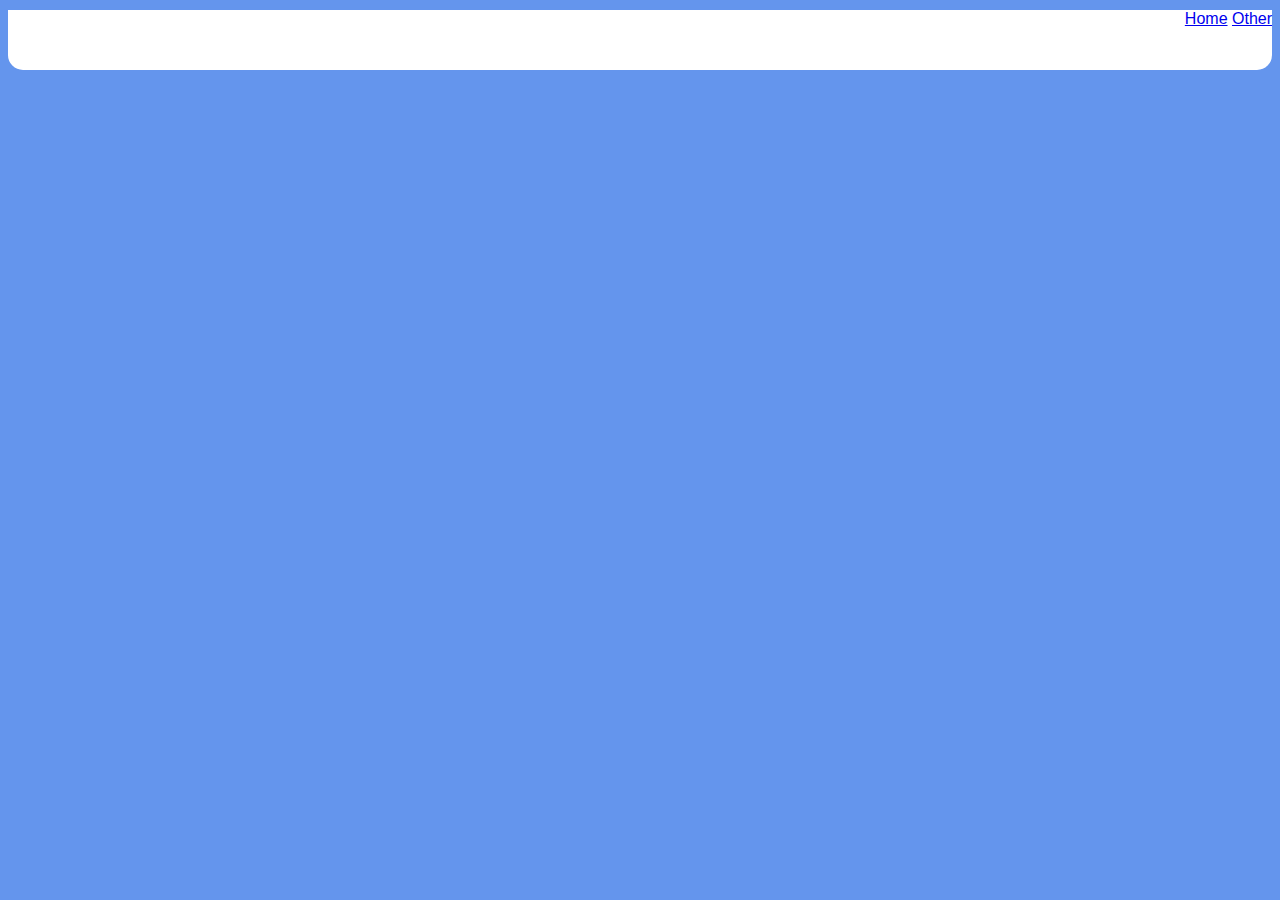
==== index.html @ efa5ba9b "testing" ====
<!doctype html>
<html>
    <head>
        <title>My Personal Topic Showcase</title>
        <meta charset="UTF-8">
        <meta name="viewport" content="width=device-width, initial-scale=1.0">
        <link rel="stylesheet" type="text/css" href="style.css">
    </head>
    <body>
        <header>
            <nav>
                <a href="#">Home</a>
                <a href="#">Other</a>
            </nav>
        </header>
    </body>
</html>
---- style.css ----
* {
    box-sizing: border-box;
}

body {
    background-color: cornflowerblue;
    font-family: Helvetica, sans-serif;
    
}

header {
    background-color: white;
    height: 60px;
    border-radius: 0 0 15px 15px;
}

/* a {
    background-color: gray;
    text-align: center;
    padding: .5em 1em;
    text-decoration: none;
    font-size: 16px;
    
} */

nav {
    text-align: right;
    margin: 10px;
    margin-left: 0;
    width: 100%;
    height: 20px;
    padding-left: 0;
}

nav a {
    list-style-type: none;
    padding-left: 0;
    display: inline-block;
    gap: 5px;
}

/* nav {
    float: right;
    gap:5px;
    display: inline-block;
} */
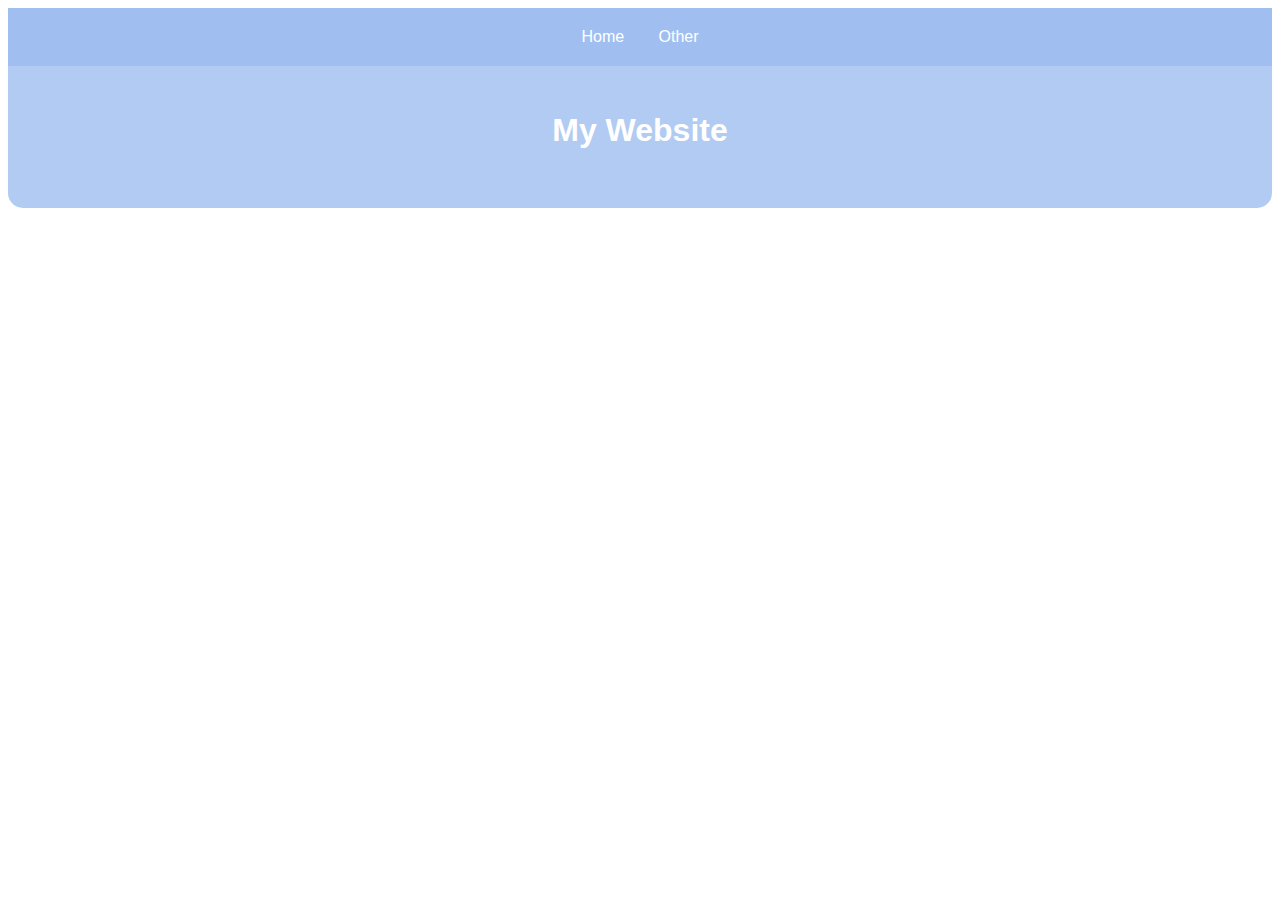
==== commit 7c85ed14: "Basic header and nav bar made" ====
--- a/index.html
+++ b/index.html
@@ -4,14 +4,18 @@
         <title>My Personal Topic Showcase</title>
         <meta charset="UTF-8">
         <meta name="viewport" content="width=device-width, initial-scale=1.0">
-        <link rel="stylesheet" type="text/css" href="style.css">
+        <link rel="stylesheet" type="text/css" href="styles/main.css">
     </head>
     <body>
         <header>
             <nav>
-                <a href="#">Home</a>
-                <a href="#">Other</a>
+                <a href="#" class="nav">Home</a>
+                <a href="./pages/otherPage.html" class="nav">Other</a>
             </nav>
+            <h1>My Website</h1>
         </header>
+        <main>
+
+        </main>
     </body>
 </html>--- a/styles/main.css
+++ b/styles/main.css
@@ -0,0 +1,39 @@
+* {
+    box-sizing: border-box;
+}
+
+body {
+    background-color: white;
+    font-family: Helvetica, sans-serif;
+}
+
+nav {
+    background-color: #a0bff0;
+    padding: 20px;
+    text-align: center;
+    vertical-align: middle;
+}
+
+a.nav {
+    padding: 15px;
+    text-decoration: none;
+    color: white;
+}
+a.nav:hover {
+    background-color: #92b6f0;
+    transition-property: all;
+    transition-duration: 200ms;
+}
+
+header {
+    background-color: #b2cbf2;
+    height: 200px;
+    border-radius: 0 0 15px 15px;
+    text-align: center;
+}
+
+header h1 {
+    padding-top: 25px;
+    color: white;
+}
+
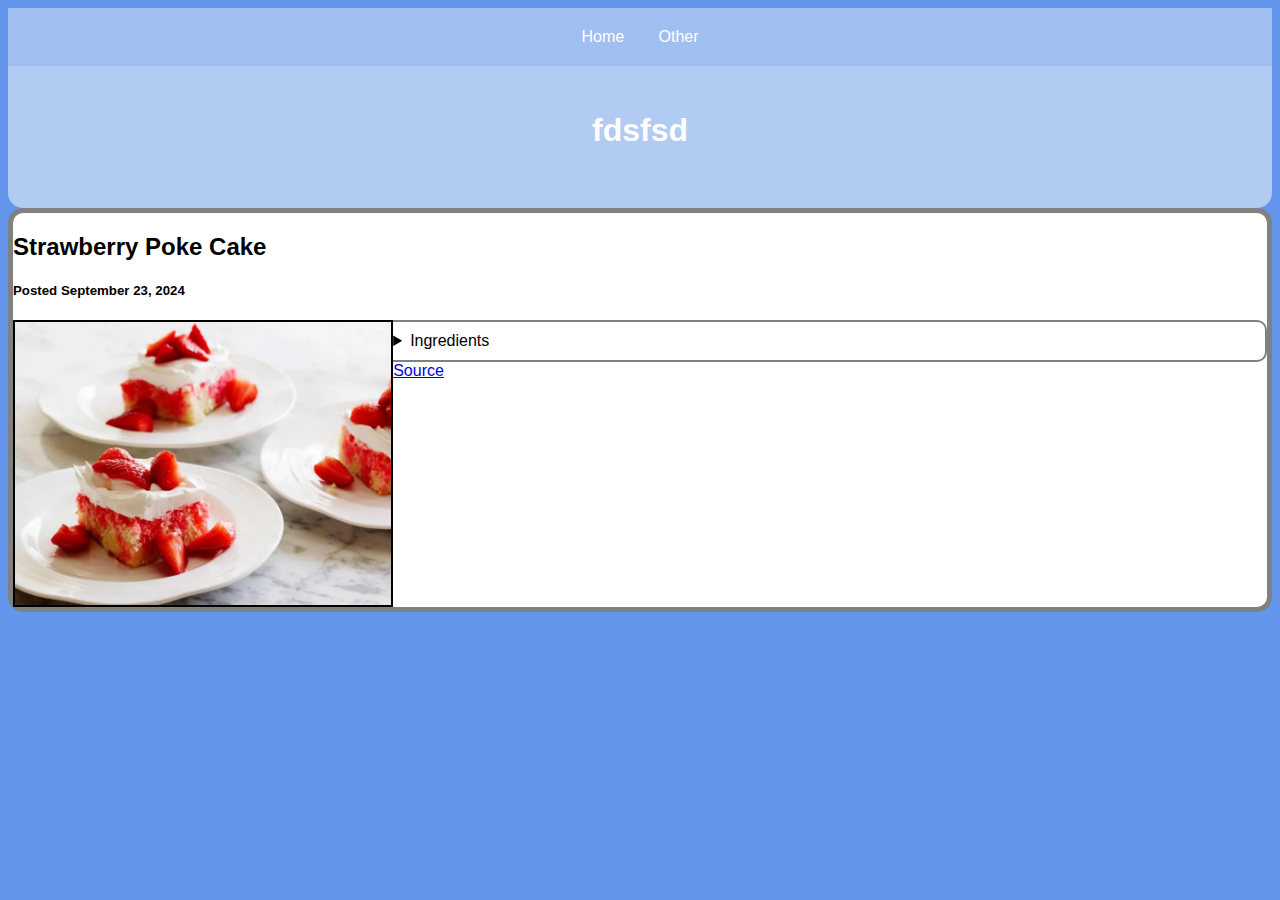
==== commit e74e6f27: "Structure developed, needs CSS improvement" ====
--- a/index.html
+++ b/index.html
@@ -7,15 +7,38 @@
         <link rel="stylesheet" type="text/css" href="styles/main.css">
     </head>
     <body>
+        <nav>
+            <a href="#" class="nav">Home</a>
+            <a href="pages/otherPage.html" class="nav">Other</a>
+        </nav>
         <header>
-            <nav>
-                <a href="#" class="nav">Home</a>
-                <a href="./pages/otherPage.html" class="nav">Other</a>
-            </nav>
-            <h1>My Website</h1>
+            <h1>fdsfsd</h1>
         </header>
-        <main>
-
-        </main>
+        <div>
+            <h2>Strawberry Poke Cake</h2>
+            <h5>Posted September 23, 2024</h5>
+            <img src="images/strawberry-cake.webp" alt="Image of Strawberry Cake">
+            <details>
+                <summary>Ingredients</summary>
+                <ul>
+                    <li>2 sticks (1 cup) unsalted butter, at room temperature, plus more for greasing the pan</li>
+                    <li>2 1/2 cups all-purpose flour</li>
+                    <li>1/2 teaspoon baking powder</li>
+                    <li>1/2 teaspoon baking soda</li>
+                    <li>1/2 teaspoon fine salt</li>
+                    <li>1 1/4 cups buttermilk, well shaken</li>
+                    <li>2 teaspoons pure vanilla extract</li>
+                    <li>2 cups sugar</li>
+                    <li>3 large eggs, at room temperature, lightly beaten</li>
+                    <li>3-ounce box strawberry gelatin</li>
+                    <li>2 pounds strawberries</li>
+                    <li>3 tablespoons sugar</li>
+                    <li>2 cups heavy cream, cold</li>
+                    <li>1 tablespoon sugar</li>
+                    <li>2 teaspoons pure vanilla extract</li>
+                </ul>
+            </details>
+            <a href="https://www.foodnetwork.com/recipes/food-network-kitchen/strawberry-poke-cake-3362177" target="_blank">Source</a>
+        </div>
     </body>
 </html>--- a/styles/main.css
+++ b/styles/main.css
@@ -1,10 +1,8 @@
-* {
-    box-sizing: border-box;
-}
-
 body {
-    background-color: white;
+    background-color: cornflowerblue;
     font-family: Helvetica, sans-serif;
+    display: flex;
+    flex-wrap: wrap;
 }
 
 nav {
@@ -12,14 +10,15 @@
     padding: 20px;
     text-align: center;
     vertical-align: middle;
+    width: 100%;
 }
 
-a.nav {
+nav > a {
     padding: 15px;
     text-decoration: none;
     color: white;
 }
-a.nav:hover {
+nav > a:hover {
     background-color: #92b6f0;
     transition-property: all;
     transition-duration: 200ms;
@@ -27,13 +26,35 @@
 
 header {
     background-color: #b2cbf2;
-    height: 200px;
+    height: 142px;
     border-radius: 0 0 15px 15px;
     text-align: center;
+    width: 100%;
 }
 
-header h1 {
+header > h1 {
     padding-top: 25px;
     color: white;
 }
 
+img {
+    border: 2px black solid;
+    width: 30%;
+    float: left;
+}
+
+div {
+    background-color: white;
+    border: 5px solid grey;
+    border-radius: 15px;
+    width: 100%;
+    position: relative;
+    float: left;
+}
+
+details {
+    border-radius: 10px;
+    border: 2px solid grey;
+    background-color: white;
+    padding: 10px;
+}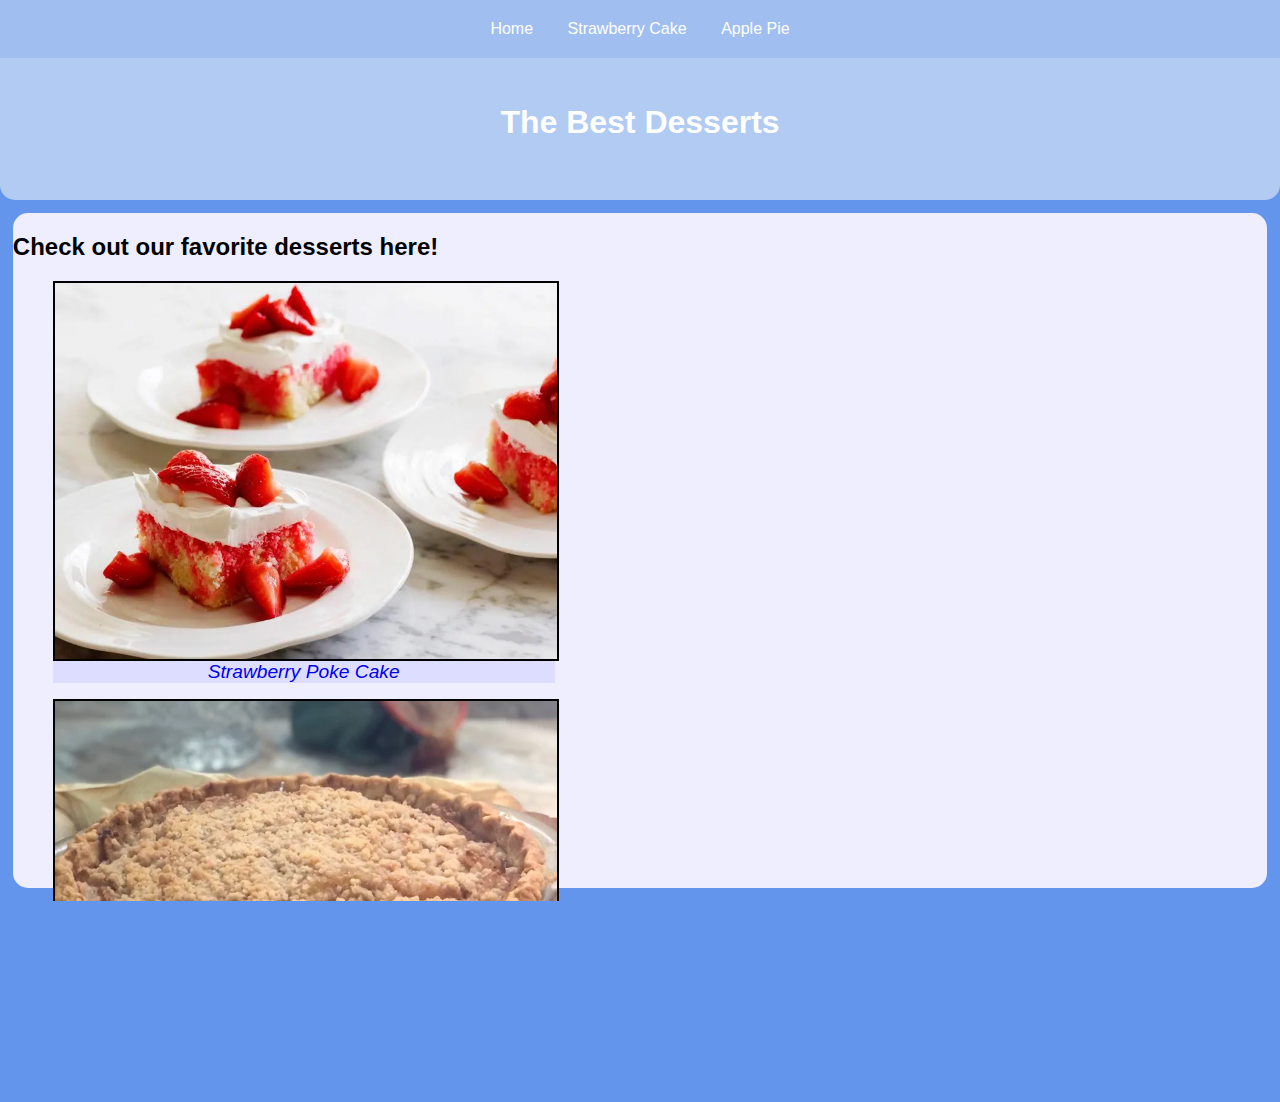
==== commit 2fa7c305: "Revamped layout, setup different pages, entered most of information, wrote JSON and JavaScript for d" ====
--- a/index.html
+++ b/index.html
@@ -9,36 +9,27 @@
     <body>
         <nav>
             <a href="#" class="nav">Home</a>
-            <a href="pages/otherPage.html" class="nav">Other</a>
+            <a href="pages/strawberryCake.html" class="nav">Strawberry Cake</a>
+            <a href="pages/applePie.html" class="nav">Apple Pie</a>
         </nav>
         <header>
-            <h1>fdsfsd</h1>
+            <h1>The Best Desserts</h1>
         </header>
         <div>
-            <h2>Strawberry Poke Cake</h2>
-            <h5>Posted September 23, 2024</h5>
-            <img src="images/strawberry-cake.webp" alt="Image of Strawberry Cake">
-            <details>
-                <summary>Ingredients</summary>
-                <ul>
-                    <li>2 sticks (1 cup) unsalted butter, at room temperature, plus more for greasing the pan</li>
-                    <li>2 1/2 cups all-purpose flour</li>
-                    <li>1/2 teaspoon baking powder</li>
-                    <li>1/2 teaspoon baking soda</li>
-                    <li>1/2 teaspoon fine salt</li>
-                    <li>1 1/4 cups buttermilk, well shaken</li>
-                    <li>2 teaspoons pure vanilla extract</li>
-                    <li>2 cups sugar</li>
-                    <li>3 large eggs, at room temperature, lightly beaten</li>
-                    <li>3-ounce box strawberry gelatin</li>
-                    <li>2 pounds strawberries</li>
-                    <li>3 tablespoons sugar</li>
-                    <li>2 cups heavy cream, cold</li>
-                    <li>1 tablespoon sugar</li>
-                    <li>2 teaspoons pure vanilla extract</li>
-                </ul>
-            </details>
-            <a href="https://www.foodnetwork.com/recipes/food-network-kitchen/strawberry-poke-cake-3362177" target="_blank">Source</a>
+            <h2>Check out our favorite desserts here!</h2>  
+            <a href="pages/strawberryCake.html">       
+                <figure>
+                    <img src="images/strawberry-cake.webp" alt="Strawberry Poke Cake">
+                    <figcaption>Strawberry Poke Cake</figcaption>
+                </figure>
+            </a>
+            <a href="pages/applePie.html">
+                <figure>
+                    <img src="images/apple-pie.webp" alt="Dutch Apple Pie">
+                    <figcaption>Dutch Apple Pie</figcaption>
+                </figure>
+            </a>
         </div>
+        <script src="scripts/index.js" defer></script>
     </body>
 </html>--- a/styles/main.css
+++ b/styles/main.css
@@ -3,6 +3,7 @@
     font-family: Helvetica, sans-serif;
     display: flex;
     flex-wrap: wrap;
+    margin: 0px;
 }
 
 nav {
@@ -44,12 +45,12 @@
 }
 
 div {
-    background-color: white;
-    border: 5px solid grey;
+    background-color: #eeeeff;
     border-radius: 15px;
     width: 100%;
     position: relative;
-    float: left;
+    margin: 1vw;
+    height: 75vh;
 }
 
 details {
@@ -57,4 +58,28 @@
     border: 2px solid grey;
     background-color: white;
     padding: 10px;
+}
+
+figure {
+    width: 40%;
+}
+
+figure > figcaption {
+    text-align: center;
+    background-color: #ddddff;
+    font-size: 1.2em;
+    width: 100%;
+    font-style: italic;
+}
+
+figure > img {
+    width: 100%;
+}
+
+div > a {
+    text-decoration: none;
+}
+
+html, body {
+    overflow: hidden;
 }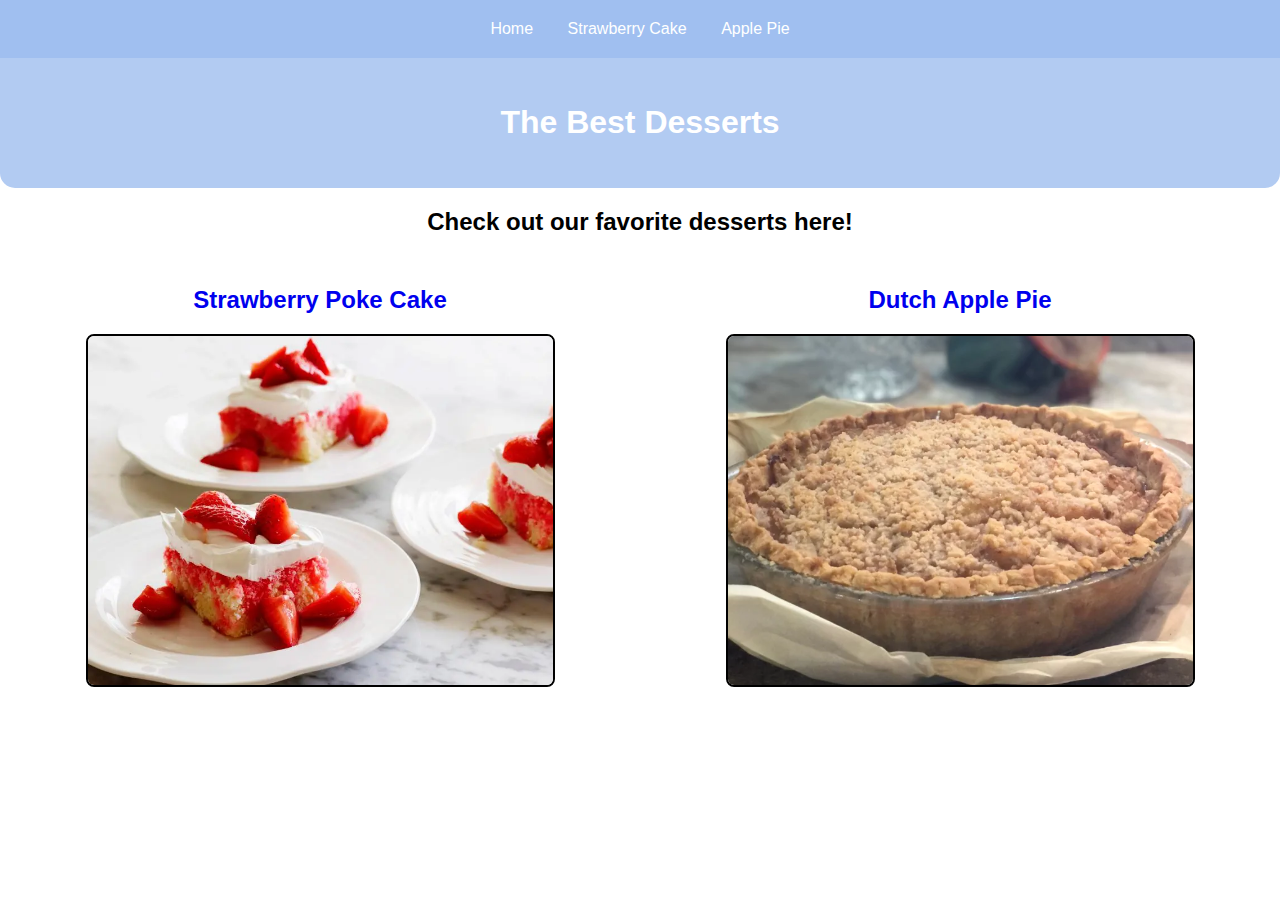
==== commit 041a47df: "Completed" ====
--- a/index.html
+++ b/index.html
@@ -1,7 +1,7 @@
 <!doctype html>
-<html>
+<html lang="en">
     <head>
-        <title>My Personal Topic Showcase</title>
+        <title>The Best Desserts</title>
         <meta charset="UTF-8">
         <meta name="viewport" content="width=device-width, initial-scale=1.0">
         <link rel="stylesheet" type="text/css" href="styles/main.css">
@@ -15,20 +15,20 @@
         <header>
             <h1>The Best Desserts</h1>
         </header>
-        <div>
-            <h2>Check out our favorite desserts here!</h2>  
-            <a href="pages/strawberryCake.html">       
-                <figure>
+        <h2>Check out our favorite desserts here!</h2>
+        <div id="flex-container">
+            <div class="flex-item">
+                <a href="pages/strawberryCake.html">
+                    <h2>Strawberry Poke Cake</h2>       
                     <img src="images/strawberry-cake.webp" alt="Strawberry Poke Cake">
-                    <figcaption>Strawberry Poke Cake</figcaption>
-                </figure>
-            </a>
-            <a href="pages/applePie.html">
-                <figure>
+                </a>
+            </div>
+            <div class="flex-item">
+                <a href="pages/applePie.html">
+                    <h2>Dutch Apple Pie</h2>
                     <img src="images/apple-pie.webp" alt="Dutch Apple Pie">
-                    <figcaption>Dutch Apple Pie</figcaption>
-                </figure>
-            </a>
+                </a>
+            </div>
         </div>
         <script src="scripts/index.js" defer></script>
     </body>
--- a/styles/main.css
+++ b/styles/main.css
@@ -1,5 +1,5 @@
 body {
-    background-color: cornflowerblue;
+    background-color: white;
     font-family: Helvetica, sans-serif;
     display: flex;
     flex-wrap: wrap;
@@ -27,10 +27,15 @@
 
 header {
     background-color: #b2cbf2;
-    height: 142px;
+    height: 130px;
     border-radius: 0 0 15px 15px;
     text-align: center;
     width: 100%;
+}
+
+header > p {
+    color: white;
+    font-style: italic;
 }
 
 header > h1 {
@@ -39,18 +44,8 @@
 }
 
 img {
-    border: 2px black solid;
-    width: 30%;
-    float: left;
-}
-
-div {
-    background-color: #eeeeff;
-    border-radius: 15px;
-    width: 100%;
-    position: relative;
-    margin: 1vw;
-    height: 75vh;
+    border: 2px solid black;
+    border-radius: 8px;
 }
 
 details {
@@ -60,26 +55,47 @@
     padding: 10px;
 }
 
-figure {
-    width: 40%;
+html, body {
+    overflow: hidden;
 }
 
-figure > figcaption {
-    text-align: center;
-    background-color: #ddddff;
-    font-size: 1.2em;
-    width: 100%;
-    font-style: italic;
+#flex-container {
+    display: flex;
+    align-items: center;
+    width: 100vw;
 }
 
-figure > img {
-    width: 100%;
+.flex-item {
+    flex: 50%;
+    padding: 10px;
+    text-align: center;
 }
 
-div > a {
+.flex-item > a {
     text-decoration: none;
 }
 
-html, body {
-    overflow: hidden;
-}+.flex-item > a > img{
+    width: 75%;
+}
+
+h2 {
+    text-align: center;
+    flex: 100%;
+}
+
+#recipe-tile {
+    display: flex;
+}
+
+img.recipe-item {
+    flex: 35%;
+}
+
+div.recipe-item {
+    flex: 65%;
+}
+
+.recipe-item {
+    margin: 10px;
+}
